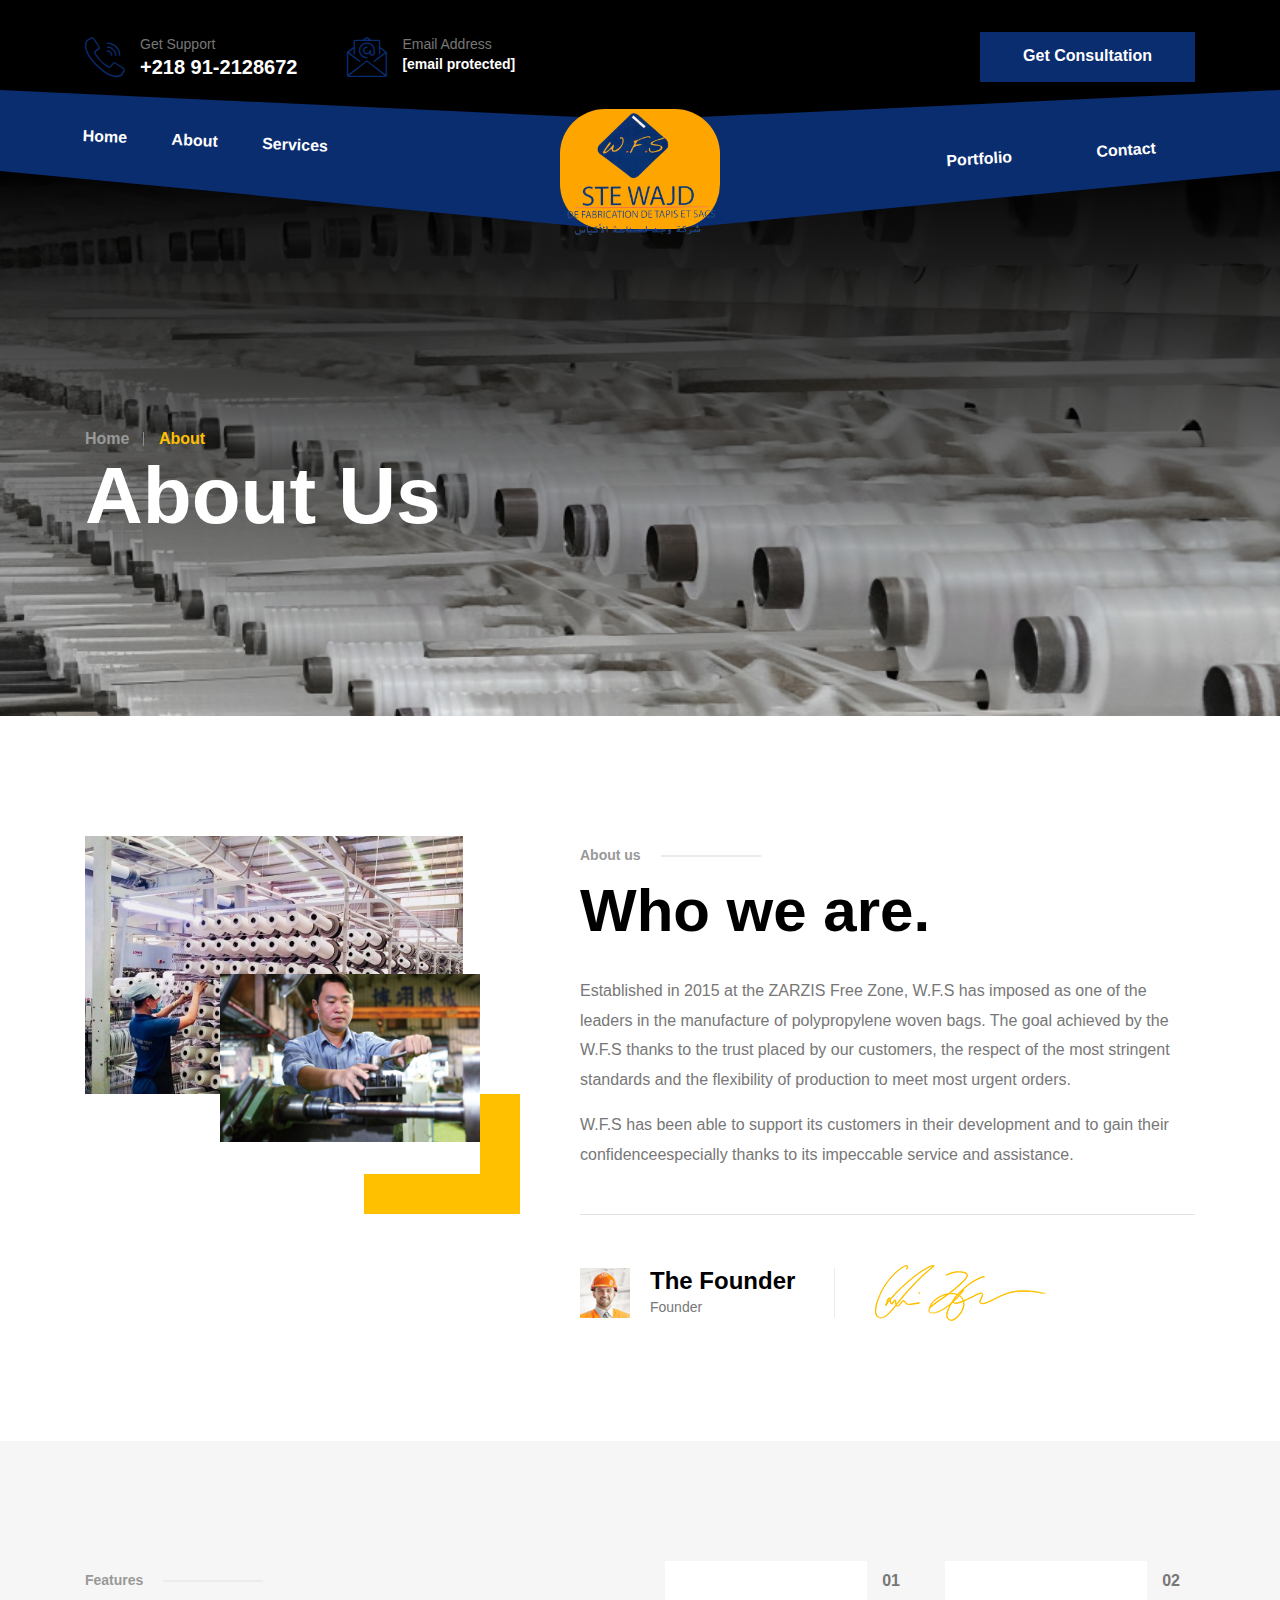
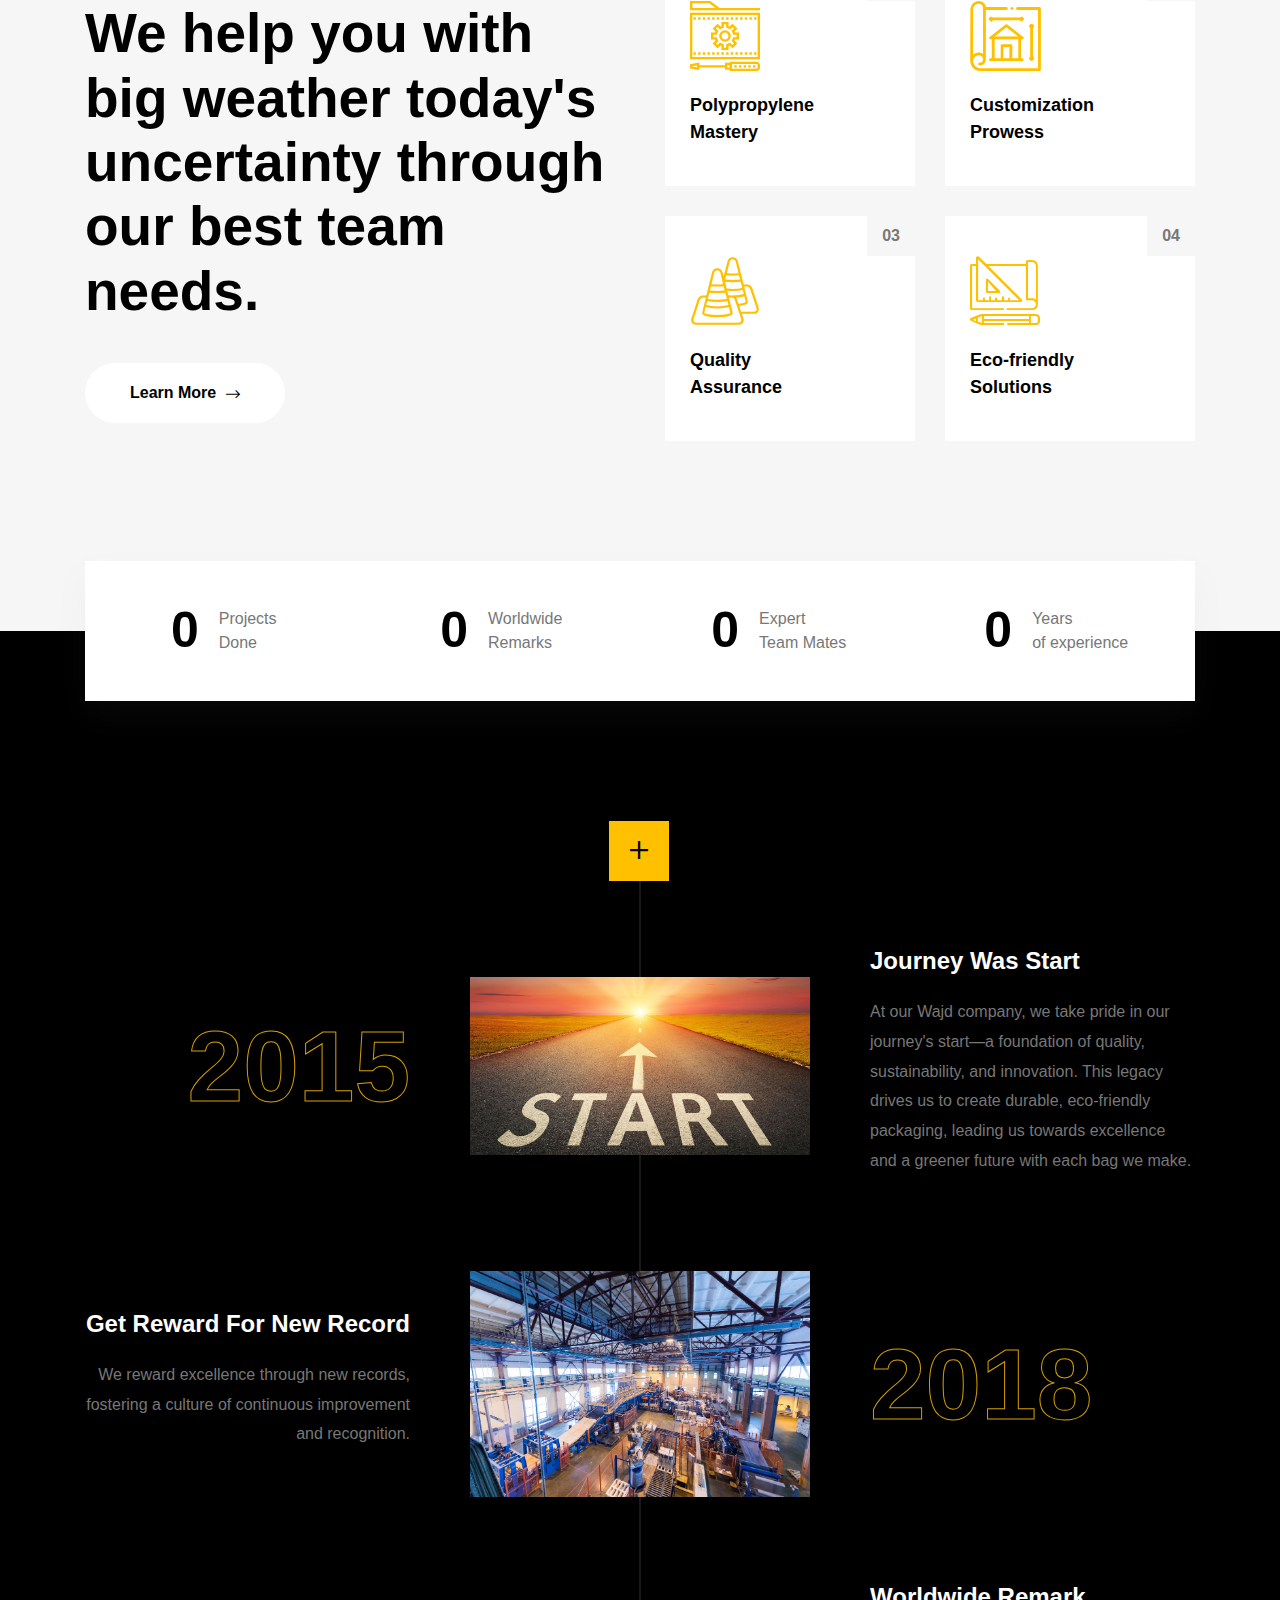
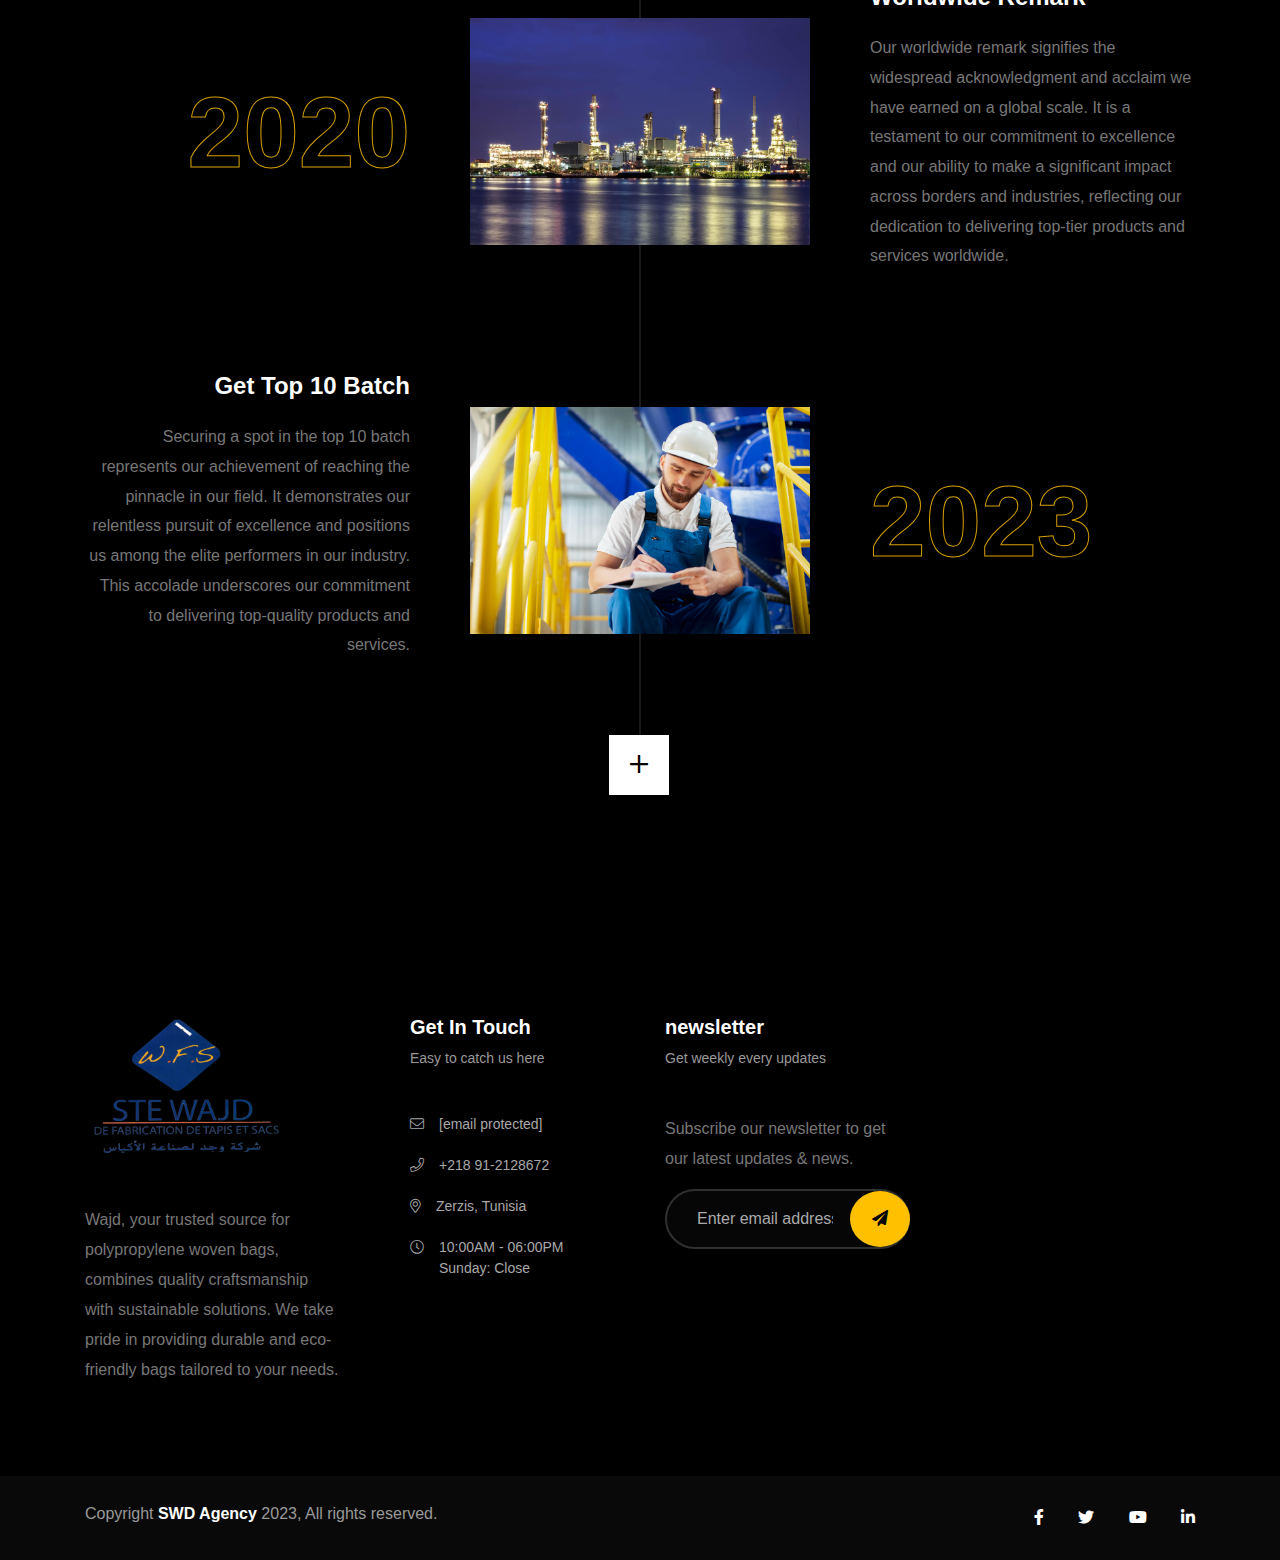
==== about.html @ 6a08fbaa "msg" ====
<!doctype html>
<html class="no-js" lang="">
    
<!-- Mirrored from www.devsnews.com/template/tionco/tionco/about.html by HTTrack Website Copier/3.x [XR&CO'2014], Tue, 31 Oct 2023 14:56:27 GMT -->
<head>
    <meta charset="utf-8">
    <meta http-equiv="x-ua-compatible" content="ie=edge">
    <title>Wajd</title>
    <meta name="description" content="">
    <meta name="viewport" content="width=device-width, initial-scale=1">

    <link rel="manifest" href="https://devsnews.com/template/tionco/tionco/site.webmanifest/">
    <link rel="shortcut icon" type="image/x-icon" href="assets/img/wajd logo 2.ico">
    <!-- Place favicon.ico in the root directory -->

    <!-- CSS here -->
    <link rel="stylesheet" href="assets/css/bootstrap.min.css">
    <link rel="stylesheet" href="assets/css/fontawesome-all.min.css">
    <link rel="stylesheet" href="assets/css/animate.min.css">
    <link rel="stylesheet" href="assets/css/flaticon.css">
    <link rel="stylesheet" href="assets/css/odometer-theme-default.css">
    <link rel="stylesheet" href="assets/css/magnific-popup.css">
    <link rel="stylesheet" href="assets/css/meanmenu.css">
    <link rel="stylesheet" href="assets/css/swipper.css">
    <link rel="stylesheet" href="assets/css/icofont.min.css">
    <link rel="stylesheet" href="assets/css/main.css">
</head>
    <body>

        <!-- header_area3-start -->
        <header class="header_area d-none d-lg-block">
            <div class="header_top_area header_top_clip_one">
                <div class="container">
                    <div class="row align-items-center">
                            <div class="col-xxl-9 col-xl-9 col-lg-9">
                                <div class="top_info_wrapper">
    
                                    <div class="top_info_single has_left_icon theme_1">
                                        <a href="tel:098.098.987.9"><i class="flaticon-call"></i></a>
                                        <div class="top_info_single_right">
                                            <span>Get Support</span>
                                            <a href="tel:098.098.987.9">+218 91-2128672</a>
                                        </div>
                                    </div>
                                    <div class="top_info_single has_left_icon theme_1">
                                        <a href="/cdn-cgi/l/email-protection#e38a8d858ca3948681cd808c8e"><i class="flaticon-email"></i></a>
                                        <div class="top_info_single_right">
                                            <span>Email Address</span>
                                            <a href="/cdn-cgi/l/email-protection#f49d9a929bb4839196da979b99"><span class="__cf_email__" data-cfemail="462f282029063123246825292b">[email&#160;protected]</span></a>
                                        </div>
                                    </div>
    
                                </div>
                            </div>
                            <div class="col-xxl-3 col-xl-3 col-lg-3">
                                <div class="header_top_right text-end">
                                    <a href="contact.html" class="consult_btn">Get Consultation</a>
                                </div>
                            </div>
                        </div>
                    </div>
                </div>
    
                <div class="header_menu_area menu_clip_one">
                    <div class="container">
                        <div class="row">
                            <div class="col-xxl-5 col-lg-5">
                                <div class="main_menu1">
                                        <ul id="left">
                                            <li><a href="index.html">Home</a></li>
                                            <li><a href="about.html">About</a></li>
                                            <li><a href="service.html">Services</a></li>
                                        </ul>
                                </div>
                                
                            </div>
                            <div class="col-xxl-2 col-lg-2">
                                <div class="logo_middle_wrapper" id="logo_background">
                                    <a href="index.html" class="logo_middle"><img src="assets/img/logo/wajd logo.png" alt="logo"></a>
                                </div>
                            </div>
                            <div class="col-xxl-5 col-lg-5 text-end">
                                <div class="main_menu1">
                                    <nav>
                                        <ul class="menu-right">
                                            <li><a href="portfolio.html">Portfolio</a></li>
                                            <li><a href="contact.html">Contact</a></li>
                                        </ul>
                                    </nav>
                                </div>
                            </div>
                        </div>
                    </div>
                </div>
    
            </header>
        <!-- header_area3-end -->

        <!-- header_menu_outer_for_mobile start -->
        <div class="header_menu_outer d-lg-none">
            <div class="container">
                <div class="row align-items-center">
                    <div class="col-8">
                        <div class="logo_middle_mobile">
                            <a href="index.html" class="mobile_middle"><img src="assets/img/logo/wajd logo.png" alt="logo"></a>
                        </div>
                    </div>
                    <div class="col-4 text-end">
                        <div class="open-mobile-menu">
                            <a href="javascript:void(0);">
                                <i class="fal fa-bars"></i>
                            </a>
                        </div>
                    </div>
                </div>
            </div>
        </div>
        <!-- header_menu_outer_for_mobile end -->

         <!-- slide-bar start -->
        <!-- Sidebar for Mobile -->
        <div class="fix d-lg-none">
            <div class="side-info">

                <div class="offset-widget offset-logo mb-30 pb-20">
                    <div class="row align-items-center">
                        <div class="col-8"><a href="index.html" class="mobile_logo"><img src="assets/img/logo/wajd logo sans text.png" alt="Logo"></a></div>
                        <div class="col-4 text-end"><button class="side-info-close"><i class="fal fa-times"></i></button></div>
                    </div>
                </div>

                <div class="col-xxl-5 col-lg-5">
                <div class="mobile-menu">
                    <nav>
                        <ul style="font-style: italic; font-weight: bold;">
                            <li><a href="index.html">Home</a></li>
                            <li><a href="about.html">About</a></li>
                            <li><a href="service.html">Services</a></li>
                            <li><a href="portfolio.html">Portfolio</a></li>
                            <li><a href="contact.html">Contact</a></li>
                        </ul>
                    </nav>
                </div>
            </div>

                <div class="contact-infos mt-30 mb-30">
                    <div class="contact-list mobile_contact mb-30">
                        <h4>Contact Info</h4>
                        <a href="#" class="theme-1"><i class="fal fa-map-marker-alt"></i><span>Zarzis Economic Activities Park 4170 Medenine Tunisia</span></a>
                        <a href="tel:088889797697" class="theme-2"><i class="fal fa-phone"></i><span>+216 71 807 671</span></a>
                        <a href="tel:088889797697" class="theme-2"><i class="fal fa-phone"></i><span>+216 71 806 758</span></a>
                        <a href="https://www.devsnews.com/cdn-cgi/l/email-protection#08696c656166486c6765696166266b6765" class="theme-3"><i class="far fa-envelope"></i><span><span class="__cf_email__" data-cfemail="1d7c797074735d7972707c7473337e7270">[email&#160;protected]</span></span></a>  

                    </div>

                    <div class="top_social offset_social mt-20 mb-30">
                        <a href="#" target="_blank" class="facebook"><i class="fab fa-facebook-f"></i></a>
                        <a href="#" target="_blank" class="twitter"><i class="fab fa-twitter"></i></a>
                        <a href="#" target="_blank" class="linkedin"><i class="fab fa-linkedin"></i></a>
                        <a href="#" target="_blank" class="youtube"><i class="fab fa-youtube"></i></a>
                    </div>
                </div>

            </div>
        </div>

        <div class="offcanvas-overlay"></div>
        <!-- slide-bar end -->


        <!-- main-start -->
        <main>
            <!-- breadcrumb_area-start -->
            <section class="breadcrumb_area breadcrumb_overlay" style="background-image: url(&quot;assets/img/bg/polypropylene_banner.png&quot;);" data-background="assets/img/bg/polypropylene_banner.png">
                <div class="container">
                    <div class="row">
                        <div class="col-xl-12">
                            <div class="breadcrumb_section">
                                <ul class="breadcrumb-list">
                                    <li class="trail-item trail-begin"><a href="index.html">Home</a></li>
                                    <li class="trail-item trail-end"><span class="active">About</span></li>
                                </ul>
                                <h2 class="breadcrumb_title">About Us</h2>
                            </div>
                        </div>
                    </div>
                </div>
            </section>
            <!-- breadcrumb_area-end -->

        <!-- about_area-start -->
        <div class="about_single_area pt-120 pb-120 fix">
            <div class="container">
                <div class="row">
                    <div class="col-xxl-6 col-xl-5">
                        <div class="aboutsingle_img_wrapper">
                            <div class="aboutsingle_img_inner wow fadeInLeft" data-wow-delay="0.3s">
                                <img src="assets/img/about/the_whole_work.jpg" alt="about_img">
                                <div class="about_single_abs wow fadeInLeft" data-wow-delay="0.5s">
                                    <img class="aboutsingle_absimg" src="assets/img/about/worker.jpg" alt="about_absimg" style="margin-top: -20px; margin-left: -20px ;">
                                </div>
                            </div>
                        </div>
                    </div>
                    <div class="col-xxl-6 col-xl-7">
                        <div class="aboutsingle_content pl-20">
                            <div class="section_title2 mb-30">
                                <span class="sub_title2 is_gray border_style wow fadeInUp" data-wow-delay="0.1s">About us</span>
                                <h2 class="title right_side wow fadeInUp" data-wow-delay="0.2s">Who we are.</h2>
                            </div>
                            <p class="wow fadeInUp" data-wow-delay="0.3s">Established in 2015 at the ZARZIS Free Zone, W.F.S has imposed
                                as one of the leaders in the manufacture of polypropylene woven
                                bags. The goal achieved by the W.F.S thanks to the trust placed
                                by our customers, the respect of the most stringent standards
                                and the flexibility of production to meet most urgent orders.</p>
                            <p class="wow fadeInUp" data-wow-delay="0.4s">W.F.S has been able to support its customers in their development
                                and to gain their confidenceespecially thanks to its impeccable
                                service and assistance.</p>

                            <div class="about_single_list has_top_border50 wow fadeInUp" data-wow-delay="0.5s">
                                <div class="about_single_author">
                                    <div class="about_auhtor_img">
                                        <img src="assets/img/about/about_author.png" alt="author">
                                    </div>
                                    <div class="about_author_text">
                                        <h5 class="about_author_name theme-3">The Founder</h5>
                                        <span class="about_author_designation">Founder</span>
                                    </div>
                                </div>
                                <div class="about_author_sign">
                                    <img src="assets/img/bg/sign.png" alt="img">
                                </div>
                            </div>
                        </div>
                    </div>
                </div>
            </div>
        </div>
        <!-- about_area-end -->

        <!-- aboutsingle_feature_area-start -->
        <div class="aboutsigle_wrapper_area">
            <div class="aboutsingle_feature_area pt-120 pb-160">
                <div class="container">
                    <div class="row">
                        <div class="col-xl-6">
                            <div class="aboutsingle_textwrapper mb-30">
                                <div class="section_title2 mb-40">
                                    <span class="sub_title2 is_gray border_style wow fadeInUp" data-wow-delay="0.3s">Features</span>
                                    <h2 class="title title2 wow fadeInUp" data-wow-delay="0.5s">We help you with big weather today's uncertainty through our best team needs.</h2>
                                </div>
                                <a href="service.html" class="single_btn i_right wow fadeInUp" data-wow-delay="0.7s">Learn More <i class="fal fa-long-arrow-right"></i></a>
                            </div>
                        </div>
                        <div class="col-xl-6">
                            <div class="row spacing_left10">
                                <div class="col-xl-6 col-md-6">
                                    <div class="aboutsingle_feature mb-30 wow fadeInUp" data-wow-delay="0.1s">
                                        <span class="feature_abs">01</span>
                                        <i class="flaticon-tech-service"></i>
                                        <h5 class="aboutsingle_title"><a href="service.html">
                                            Polypropylene <br>Mastery</a></h5>
                                    </div>
                                </div>
                                <div class="col-xl-6 col-md-6">
                                    <div class="aboutsingle_feature mb-30 wow fadeInUp" data-wow-delay="0.2s">
                                        <span class="feature_abs">02</span>
                                        <i class="flaticon-drawing"></i>
                                        <h5 class="aboutsingle_title"><a href="service.html">
                                            Customization<br>Prowess</a></h5>
                                    </div>
                                </div>
                                <div class="col-xl-6 col-md-6">
                                    <div class="aboutsingle_feature mb-30 wow fadeInUp" data-wow-delay="0.3s">
                                        <span class="feature_abs">03</span>
                                        <i class="flaticon-traffic-cone"></i>
                                        <h5 class="aboutsingle_title"><a href="service.html">Quality <br>Assurance</a></h5>
                                    </div>
                                </div>
                                <div class="col-xl-6 col-md-6">
                                    <div class="aboutsingle_feature mb-30 wow fadeInUp" data-wow-delay="0.4s">
                                        <span class="feature_abs">04</span>
                                        <i class="flaticon-graphic-tool"></i>
                                        <h5 class="aboutsingle_title"><a href="service.html">
                                            Eco-friendly <br>Solutions</a></h5>
                                    </div>
                                </div>
                            </div>
                        </div>
                    </div>
                </div>
            </div>
            <div class="aboutsingle_count_area mbm70 ">
                <div class="container">
                    <div class="aboutcount_wrapper">
                        <div class="row g-0">
                            <div class="col-xl-3 col-lg-3 col-sm-6">
                                <div class="aboutcount_single wow fadeInUp" data-wow-delay="0.3s">
                                    <div class="aboutsingle_inner">
                                        <span class="odostyle odometer" data-count="259">00</span>
                                        <span class="odo_text">Projects <br>Done</span>                            
                                    </div>
                                </div>
                            </div>
                            <div class="col-xl-3 col-lg-3 col-sm-6">
                                <div class="aboutcount_single wow fadeInUp" data-wow-delay="0.4s">
                                    <div class="aboutsingle_inner">
                                        <span class="odostyle odometer" data-count="695">00</span>
                                        <span class="odo_text">Worldwide <br>Remarks</span>
                                    </div>
                                </div>
                            </div>
                            <div class="col-xl-3 col-lg-3 col-sm-6">
                                <div class="aboutcount_single wow fadeInUp" data-wow-delay="0.5s">
                                    <div class="aboutsingle_inner">
                                        <span class="odostyle odometer" data-count="100">00</span>
                                        <span class="odo_text">Expert <br>Team Mates</span>
                                    </div>
                                </div>
                            </div>
                            <div class="col-xl-3 col-lg-3 col-sm-6">
                                <div class="aboutcount_single wow fadeInUp" data-wow-delay="0.6s">
                                    <div class="aboutsingle_inner">
                                        <span class="odostyle odometer" data-count="21">00</span>
                                        <span class="odo_text">Years <br>of experience</span>
                                    </div>
                                </div>
                            </div>
                        </div>
                    </div>
                </div>
            </div>
        </div>
        <!-- aboutsingle_feature_area-end -->


        <!-- work_history_area-start -->
        <div class="work_history_area black_bg pt-190 pb-120 overflow-x-work">
            <div class="container">
                <div class="work_history_wrapper">
                    <div class="work_history_inner pt-120 pb-120">
                        <div class="row g-0 align-items-center space_bttom80">
                            <div class="col-xxl-4 col-xl-4 col-lg-4">
                                <div class="work_single pr-45 text-end wow fadeInLeft" data-wow-delay="0.1s">
                                    <span class="work_number">2015</span>
                                </div>
                            </div>
                            <div class="col-xxl-4 col-xl-4 col-lg-4">
                                <div class="work_single work-step work-step-one pl-15 pr-15 wow fadeInUp" data-wow-delay="0.2s">
                                    <div class="work_single_img">
                                        <img src="assets/img/about/start.jpg" alt="work-img">
                                    </div>
                                </div>
                            </div>
                            <div class="col-xxl-4 col-xl-4 col-lg-4">
                                <div class="work_single pl-45 wow fadeInRight" data-wow-delay="0.3s">
                                    <h4 class="work_title">Journey Was Start</h4>
                                    <p>At our Wajd company, we take pride in our journey's start—a foundation of quality, sustainability, 
                                        and innovation. This legacy drives us to create durable, eco-friendly packaging, 
                                        leading us towards excellence and a greener future with each bag we make.</p>
                                </div>
                            </div>
                        </div>
                        <div class="row g-0 align-items-center space_bttom80">
                            <div class="col-xxl-4 col-xl-4 col-lg-4 order-2 order-lg-0">
                                <div class="work_single pr-45 text-end wow fadeInLeft" data-wow-delay="0.1s">
                                    <h4 class="work_title">Get Reward For New Record</h4>
                                    <p>We reward excellence through new records, fostering a culture of continuous improvement and recognition.</p>
                                </div>
                            </div>
                            <div class="col-xxl-4 col-xl-4 col-lg-4 order-1 order-lg-1">
                                <div class="work_single work-step work-step-two pl-15 pr-15 wow fadeInUp" data-wow-delay="0.2s">
                                    <div class="work_single_img">
                                        <img src="assets/img/about/factory-workshop-interior-machines-glass-production-background.jpg" alt="work-img">
                                    </div>
                                </div>
                            </div>
                            <div class="col-xxl-4 col-xl-4 col-lg-4 order-0 order-lg-3">
                                <div class="work_single pl-45 wow fadeInRight" data-wow-delay="0.3s">
                                    <span class="work_number">2018</span>
                                </div>
                            </div>
                        </div>
                        <div class="row g-0 align-items-center space_bttom80">
                            <div class="col-xxl-4 col-xl-4 col-lg-4">
                                <div class="work_single pr-45 text-end wow fadeInLeft" data-wow-delay="0.1s">
                                    <span class="work_number">2020</span>
                                </div>
                            </div>
                            <div class="col-xxl-4 col-xl-4 col-lg-4">
                                <div class="work_single work-step work-step-three pl-15 pr-15 wow fadeInUp" data-wow-delay="0.2s">
                                    <div class="work_single_img">
                                        <img src="assets/img/about/oil-refinery-twilight-with-reflection.jpg" alt="work-img">
                                    </div>
                                </div>
                            </div>
                            <div class="col-xxl-4 col-xl-4 col-lg-4">
                                <div class="work_single pl-45 wow fadeInRight" data-wow-delay="0.3s">
                                    <h4 class="work_title">Worldwide Remark</h4>
                                    <p>Our worldwide remark signifies the widespread acknowledgment and acclaim we have earned on a global scale.
                                        It is a testament to our commitment to excellence and our ability to make a significant impact across borders and industries,
                                        reflecting our dedication to delivering top-tier products and services worldwide.</p>
                                </div>
                            </div>
                        </div>
                        <div class="row g-0 align-items-center">
                            <div class="col-xxl-4 col-xl-4 col-lg-4 order-2 order-lg-0">
                                <div class="work_single pr-45 text-end wow fadeInLeft" data-wow-delay="0.1s">
                                    <h4 class="work_title">Get Top 10 Batch</h4>
                                    <p>Securing a spot in the top 10 batch represents our achievement of reaching the pinnacle in our field.
                                        It demonstrates our relentless pursuit of excellence and positions us among the elite performers in our industry.
                                        This accolade underscores our commitment to delivering top-quality products and services.</p>
                                </div>
                            </div>
                            <div class="col-xxl-4 col-xl-4 col-lg-4 order-1 order-lg-1">
                                <div class="work_single work-step work-step-four pl-15 pr-15 wow fadeInUp" data-wow-delay="0.2s">
                                    <div class="work_single_img">
                                        <img src="assets/img/about/person-working-building-construction.jpg" alt="work-img">
                                    </div>
                                </div>
                            </div>
                            <div class="col-xxl-4 col-xl-4 col-lg-4 order-0 order-lg-2">
                                <div class="work_single pl-45 wow fadeInRight" data-wow-delay="0.3s">
                                    <span class="work_number">2023</span>
                                </div>
                            </div>
                        </div>
                        <div class="work-line-area">
                            <span class="top_icon"><i class="fal fa-plus"></i></span>
                            <span class="bottom_icon theme-3"><i class="fal fa-plus"></i></span>
                            <span class="work-completed"></span>
                        </div>
                    </div>
                </div>

            </div>
        </div>
        <!-- work_history_area-end-->


        </main>
        <!-- main-end -->


        <!-- back to top start -->
        <div class="progress-wrap">
            <svg class="progress-circle svg-content" width="100%" height="100%" viewBox="-1 -1 102 102">
            <path d="M50,1 a49,49 0 0,1 0,98 a49,49 0 0,1 0,-98" />
            </svg>
        </div>
        <!-- back to top end -->

        <!-- footer_area-start -->
        <footer class="footer_wrapper_area fix">
            <div class="footer_area darker_bg pt-100 pb-40">
                <div class="container">
                    <div class="row">
                        <div class="col-xxl-3 col-xl-3 col-lg-6 col-md-6 col-sm-6">
                            <div class="footer_widget footer_info mb-50 wow fadeInUp" data-wow-delay="0.3s">
                                <div class="footer_widget_logo">
                                    <a href="index.html"><img src="assets/img/logo/wajd logo.png" style="height: 150px; width: 200px;" alt="logo"></a>
                                </div>
                                <div class="footer_widget_content mt-40">
                                    <p>Wajd, your trusted source for polypropylene woven bags, combines quality craftsmanship with sustainable solutions.
                                        We take pride in providing durable and eco-friendly bags tailored to your needs.</p>
                                </div>
                            </div>
                        </div>
                        <div class="col-xxl-3 col-xl-3 col-lg-6 col-md-6 col-sm-6">
                            <div class="footer_widget footer_links w_50 mb-50 pl-40 fix wow fadeInUp" data-wow-delay="0.4s">
                                <div class="footer_widget_title">
                                    <h4 class="footer_title_text">Get In Touch <span class="footer_sub_text">Easy to catch us here</span></h4>
                                </div>
                                <div class="footer_content">
                                    <div class="footer_address3">
                                        <a class="address_line" href="https://www.devsnews.com/cdn-cgi/l/email-protection#d0b9beb6bf90a7b5b2b5a8b1bda0bcb5feb3bfbd" target="_blank">
                                            <span class="address_icon"><i class="fal fa-envelope"></i></span>
                                            <span class="address_text"><span class="__cf_email__" data-cfemail="a4cdcac2cbe4d3c1c6c1dcc5c9d4c8c18ac7cbc9">[email&#160;protected]</span></span>
                                        </a>
                                        <a class="address_line" href="tel:89709009809" target="_blank">
                                            <span class="address_icon"><i class="fal fa-phone"></i></span>
                                            <span class="address_text">+218 91-2128672</span>
                                        </a>
                                        <a class="address_line" href="#" target="_blank">
                                            <span class="address_icon"><i class="fal fa-map-marker-alt"></i></span>
                                            <span class="address_text">Zerzis, Tunisia</span>
                                        </a>
                                        <a class="address_line" href="#" target="_blank">
                                            <span class="address_icon"><i class="fal fa-clock"></i></span>
                                            <span class="address_text">10:00AM - 06:00PM <br>Sunday: Close</span>
                                        </a>

                                    </div>
                                </div>
                            </div>
                        </div>
                        <div class="col-xxl-3 col-xl-3 col-lg-6 col-md-6 col-sm-6">
                            <div class="footer_widget mb-50 pl-10 wow fadeInUp" data-wow-delay="0.5s">
                                <div class="footer_widget_title">
                                    <h4 class="footer_title_text">newsletter <span class="footer_sub_text">Get weekly every updates</span></h4>
                                </div>
                                <div class="footer_widget_content">
                                    <p>Subscribe our newsletter to get our
                                        latest updates & news.</p>
                                    <form action="#">
                                        <div class="footer_form">
                                            <input type="text" placeholder="Enter email address">
                                            <button type="submit"><i class="fas fa-paper-plane"></i></button>
                                        </div>
                                    </form>
                                </div>
                            </div>
                        </div>
                    </div>
                </div>
            </div>
            <div class="footer_copyright_area soft_footer_bg pt-30">
                <div class="container">
                    <div class="row">
                        <div class="col-xxl-5 col-sm-6">
                            <p class="copyright_text mb-30 text-center text-sm-start wow fadeInLeft" data-wow-delay="0.3s">Copyright <a href="https://www.facebook.com/swdagencytn" target="_blank">SWD Agency</a> 2023, All rights reserved.</p>
                        </div>
                        <div class="col-xxl-7 col-sm-6">
                            <div class="footer_social text-sm-end text-center mb-30 wow fadeInRight" data-wow-delay="0.3s">
                                <a href="#" target="_blank"><i class="fab fa-facebook-f"></i></a>
                                <a href="#" target="_blank"><i class="fab fa-twitter"></i></a>
                                <a href="#" target="_blank"><i class="fab fa-youtube"></i></a>
                                <a href="#" target="_blank"><i class="fab fa-linkedin-in"></i></a>
                            </div>
                        </div>
                    </div>
                </div>
            </div>
        </footer>
        <!-- footer_area-end -->

		<!-- JS here -->
        <script data-cfasync="false" src="../../../cdn-cgi/scripts/5c5dd728/cloudflare-static/email-decode.min.js"></script><script src="assets/js/jquery.min.js"></script>
        <script src="assets/js/bootstrap.bundle.min.js"></script>
        <script src="assets/js/swipper-bundle.min.js"></script>
        <script src="assets/js/jquery.meanmenu.min.js"></script>
        <script src="assets/js/wow.min.js"></script>
        <script src="assets/js/jquery.scrollUp.min.js"></script>
        <script src="assets/js/jquery.magnific-popup.min.js"></script>
        <script src="assets/js/isotope.pkgd.min.js"></script>
        <script src="assets/js/imagesloaded.pkgd.min.js"></script>
        <script src="assets/js/mouse-wheel.min.js"></script>
        <script src="assets/js/odometer.min.js"></script>
        <script src="assets/js/appair.min.js"></script>
        <script src="assets/js/back-to-top.min.js"></script>
        <script src="assets/js/main.js"></script>
    </body>

<!-- Mirrored from www.devsnews.com/template/tionco/tionco/about.html by HTTrack Website Copier/3.x [XR&CO'2014], Tue, 31 Oct 2023 14:56:33 GMT -->
</html>
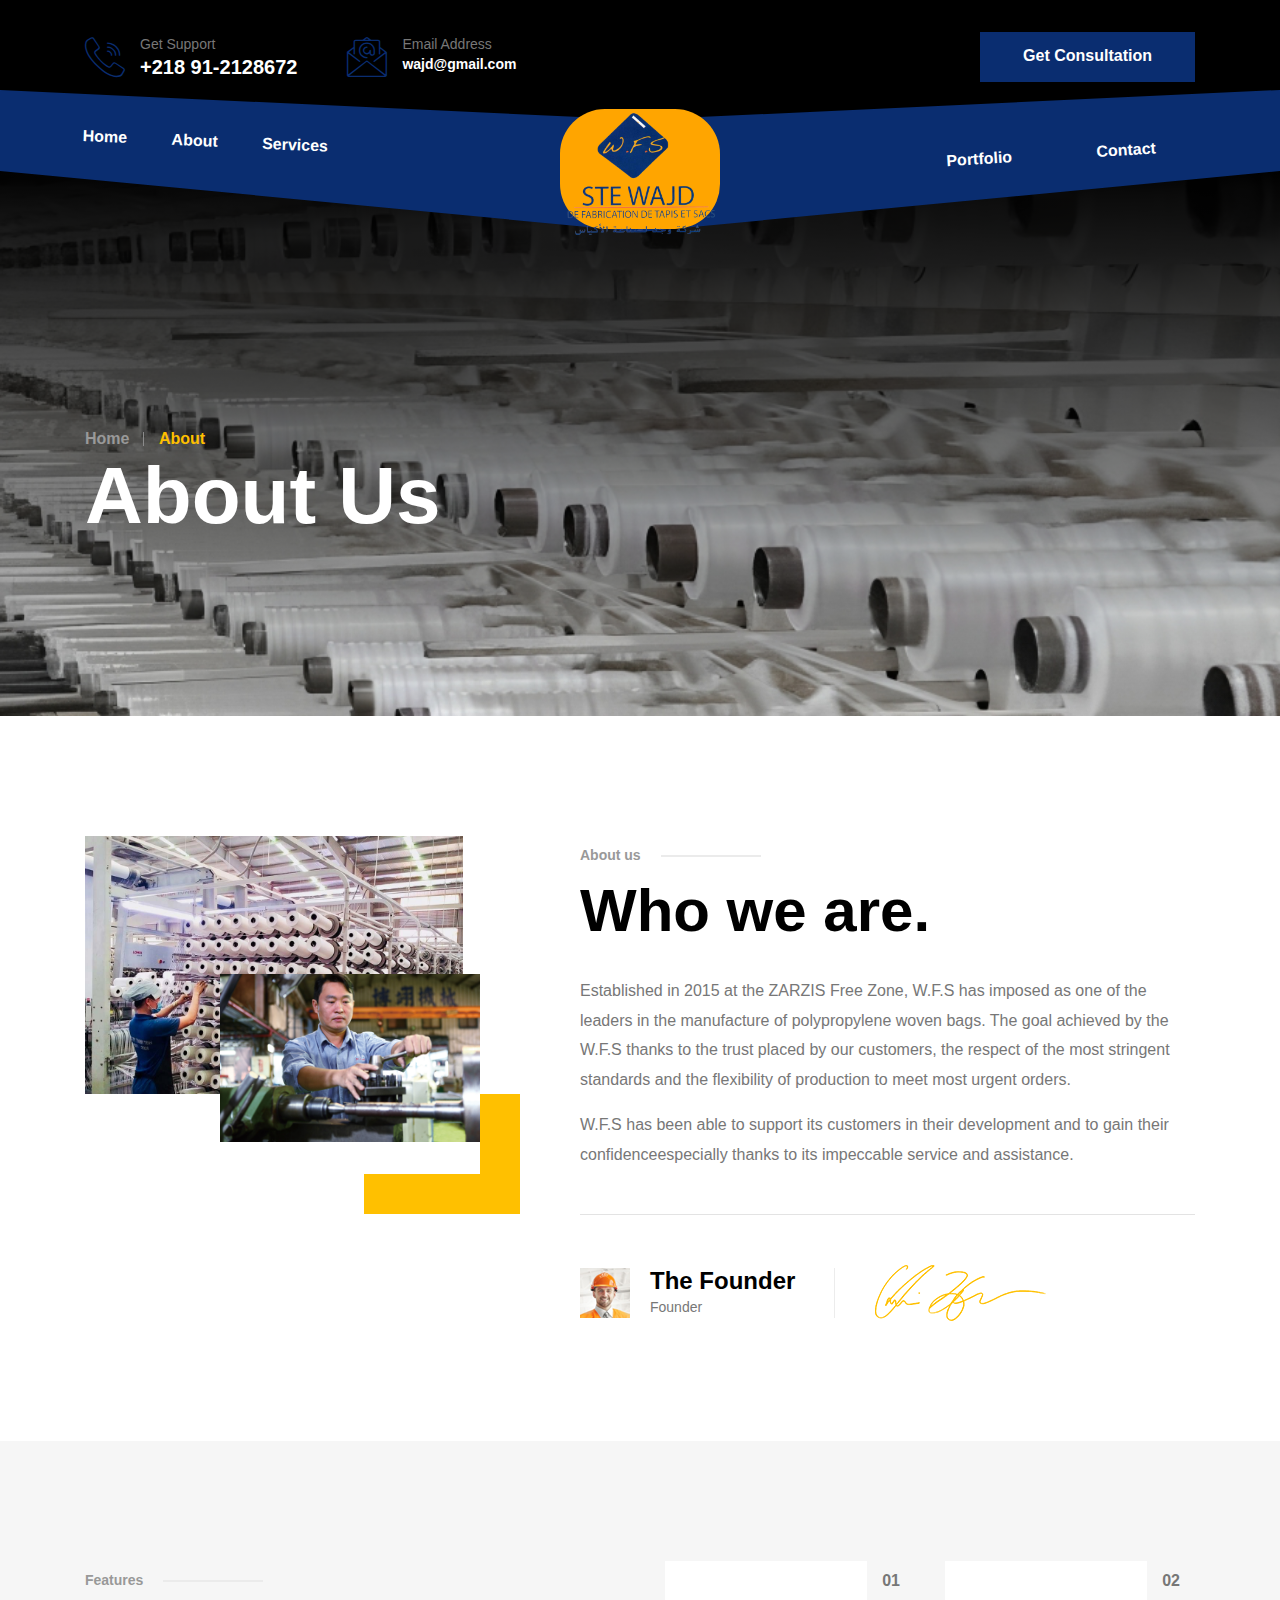
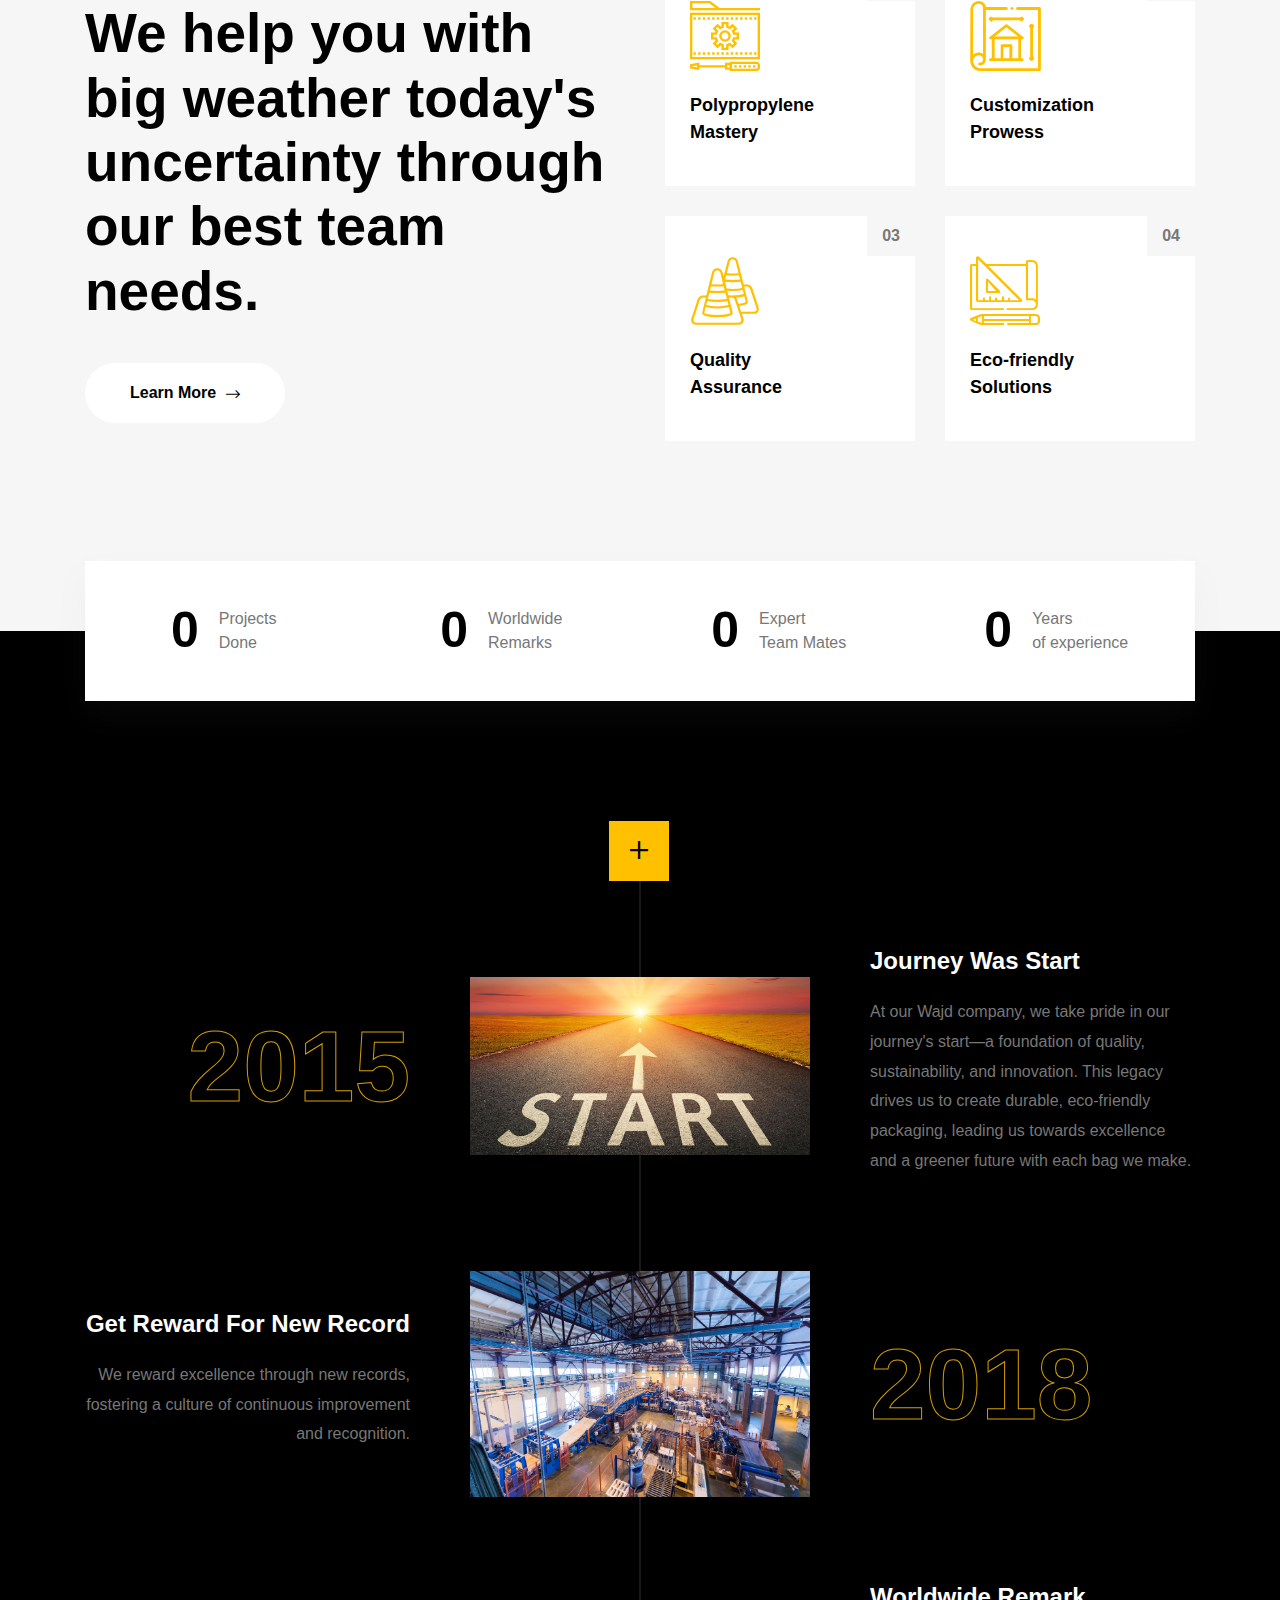
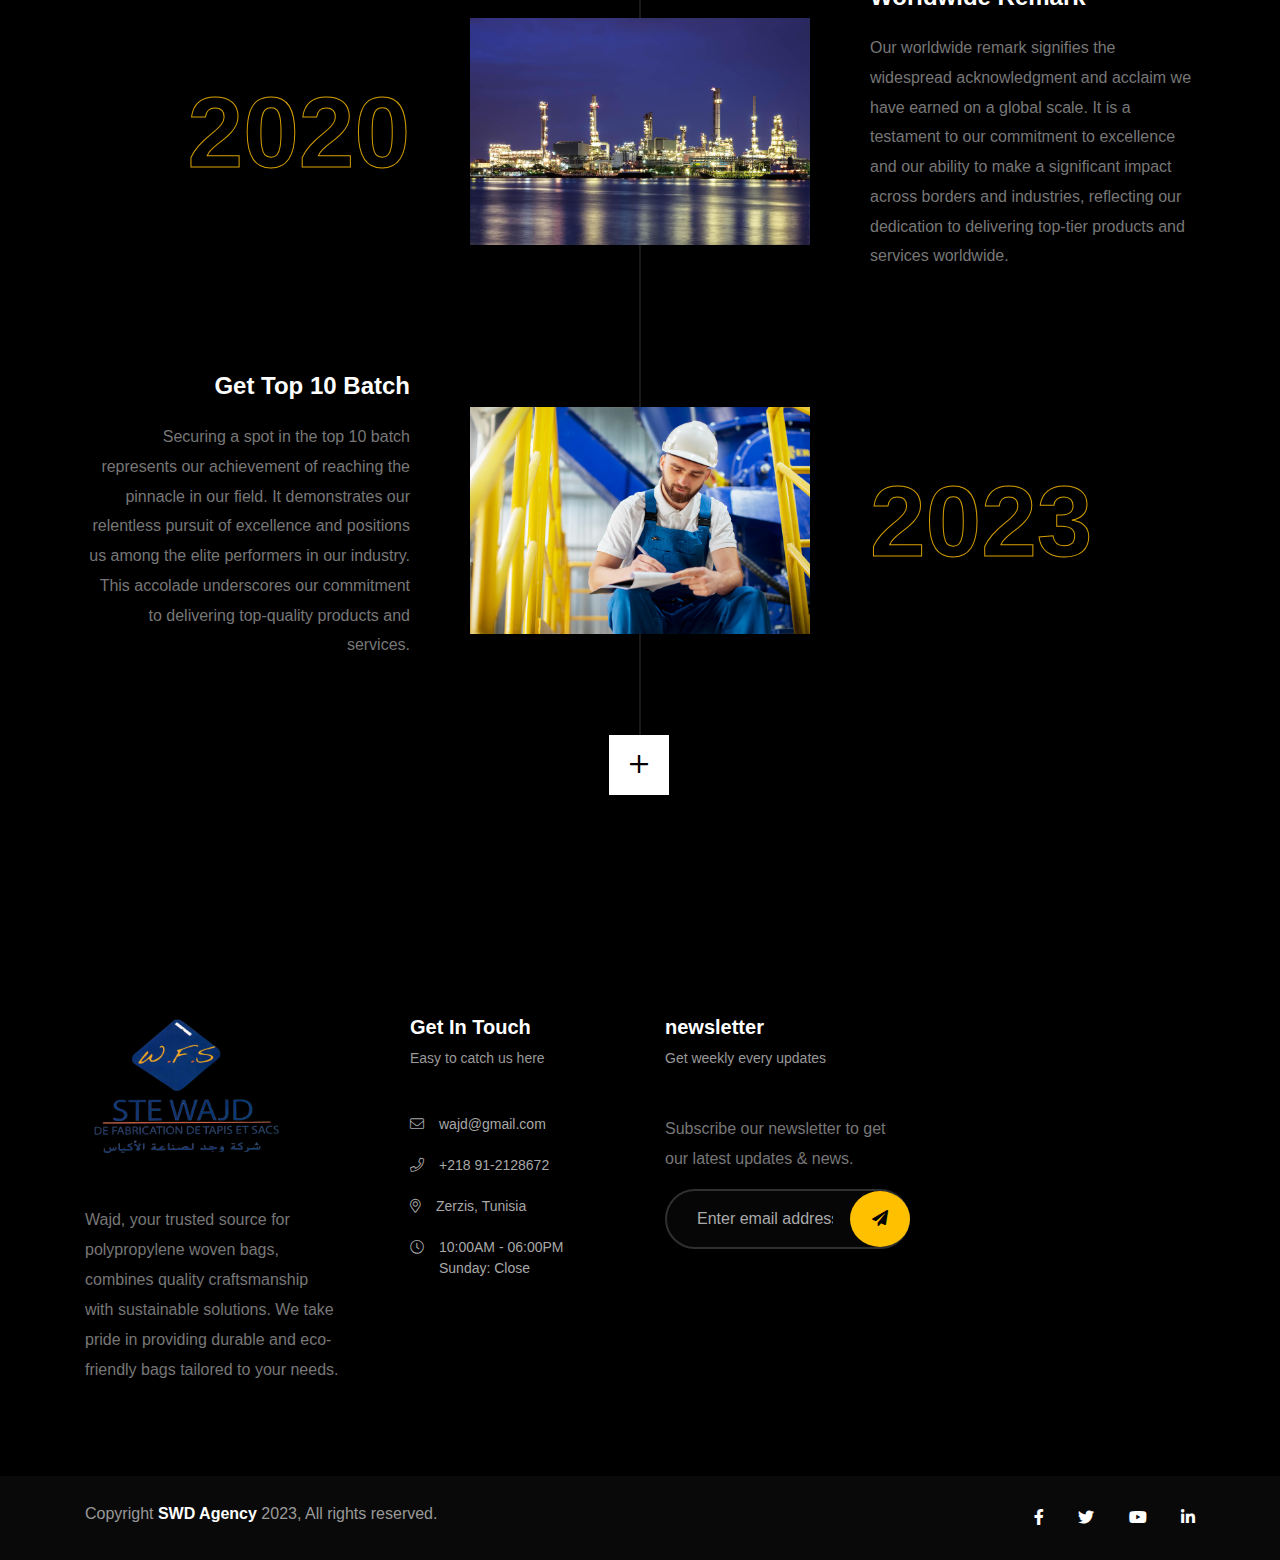
==== commit 9b52e48b: "msg" ====
--- a/about.html
+++ b/about.html
@@ -46,7 +46,7 @@
                                         <a href="/cdn-cgi/l/email-protection#e38a8d858ca3948681cd808c8e"><i class="flaticon-email"></i></a>
                                         <div class="top_info_single_right">
                                             <span>Email Address</span>
-                                            <a href="/cdn-cgi/l/email-protection#f49d9a929bb4839196da979b99"><span class="__cf_email__" data-cfemail="462f282029063123246825292b">[email&#160;protected]</span></a>
+                                            <a href="/cdn-cgi/l/email-protection#f49d9a929bb4839196da979b99"><span class="__cf_email__" data-cfemail="462f282029063123246825292b">wajd@gmail.com</span></a>
                                         </div>
                                     </div>
     
@@ -149,7 +149,7 @@
                         <a href="#" class="theme-1"><i class="fal fa-map-marker-alt"></i><span>Zarzis Economic Activities Park 4170 Medenine Tunisia</span></a>
                         <a href="tel:088889797697" class="theme-2"><i class="fal fa-phone"></i><span>+216 71 807 671</span></a>
                         <a href="tel:088889797697" class="theme-2"><i class="fal fa-phone"></i><span>+216 71 806 758</span></a>
-                        <a href="https://www.devsnews.com/cdn-cgi/l/email-protection#08696c656166486c6765696166266b6765" class="theme-3"><i class="far fa-envelope"></i><span><span class="__cf_email__" data-cfemail="1d7c797074735d7972707c7473337e7270">[email&#160;protected]</span></span></a>  
+                        <a href="https://www.devsnews.com/cdn-cgi/l/email-protection#08696c656166486c6765696166266b6765" class="theme-3"><i class="far fa-envelope"></i><span><span class="__cf_email__" data-cfemail="1d7c797074735d7972707c7473337e7270">wajd@gmail.com</span></span></a>  
 
                     </div>
 
@@ -475,7 +475,7 @@
                                     <div class="footer_address3">
                                         <a class="address_line" href="https://www.devsnews.com/cdn-cgi/l/email-protection#d0b9beb6bf90a7b5b2b5a8b1bda0bcb5feb3bfbd" target="_blank">
                                             <span class="address_icon"><i class="fal fa-envelope"></i></span>
-                                            <span class="address_text"><span class="__cf_email__" data-cfemail="a4cdcac2cbe4d3c1c6c1dcc5c9d4c8c18ac7cbc9">[email&#160;protected]</span></span>
+                                            <span class="address_text"><span class="__cf_email__" data-cfemail="a4cdcac2cbe4d3c1c6c1dcc5c9d4c8c18ac7cbc9">wajd@gmail.com</span></span>
                                         </a>
                                         <a class="address_line" href="tel:89709009809" target="_blank">
                                             <span class="address_icon"><i class="fal fa-phone"></i></span>
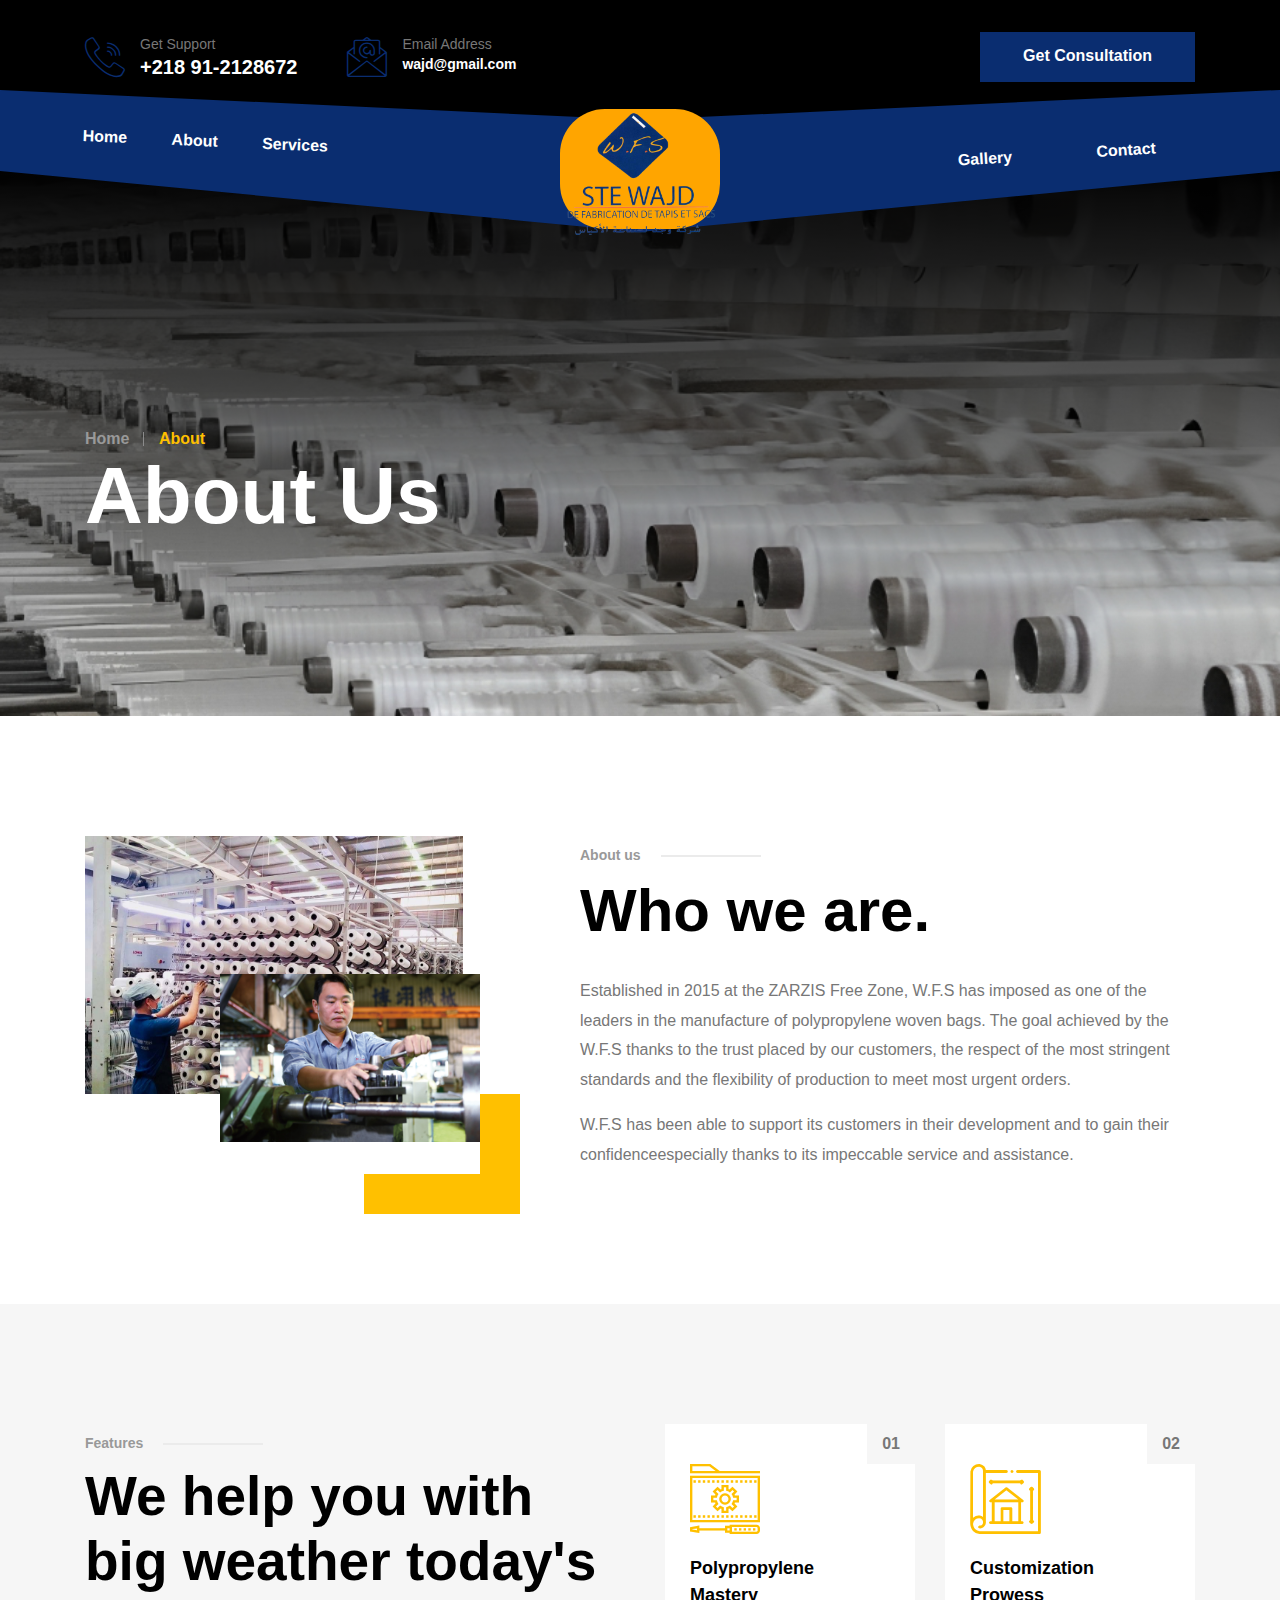
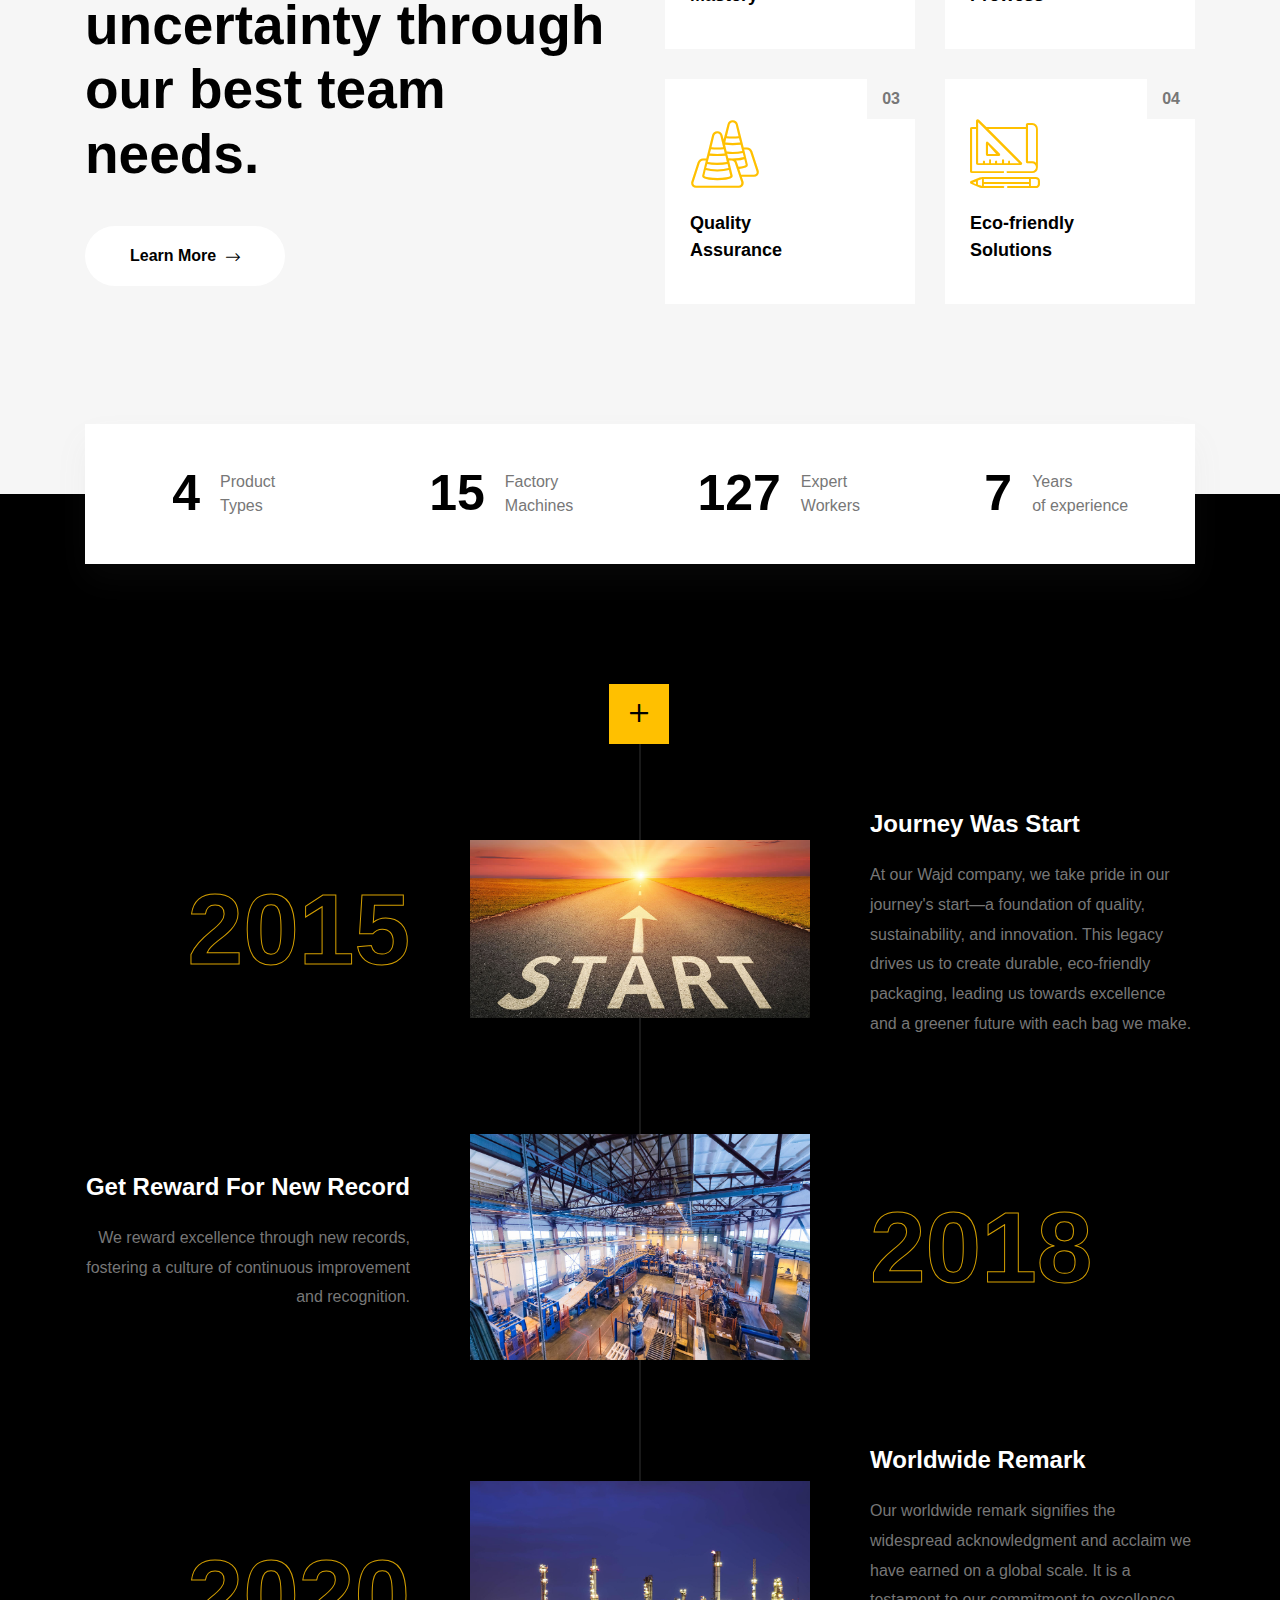
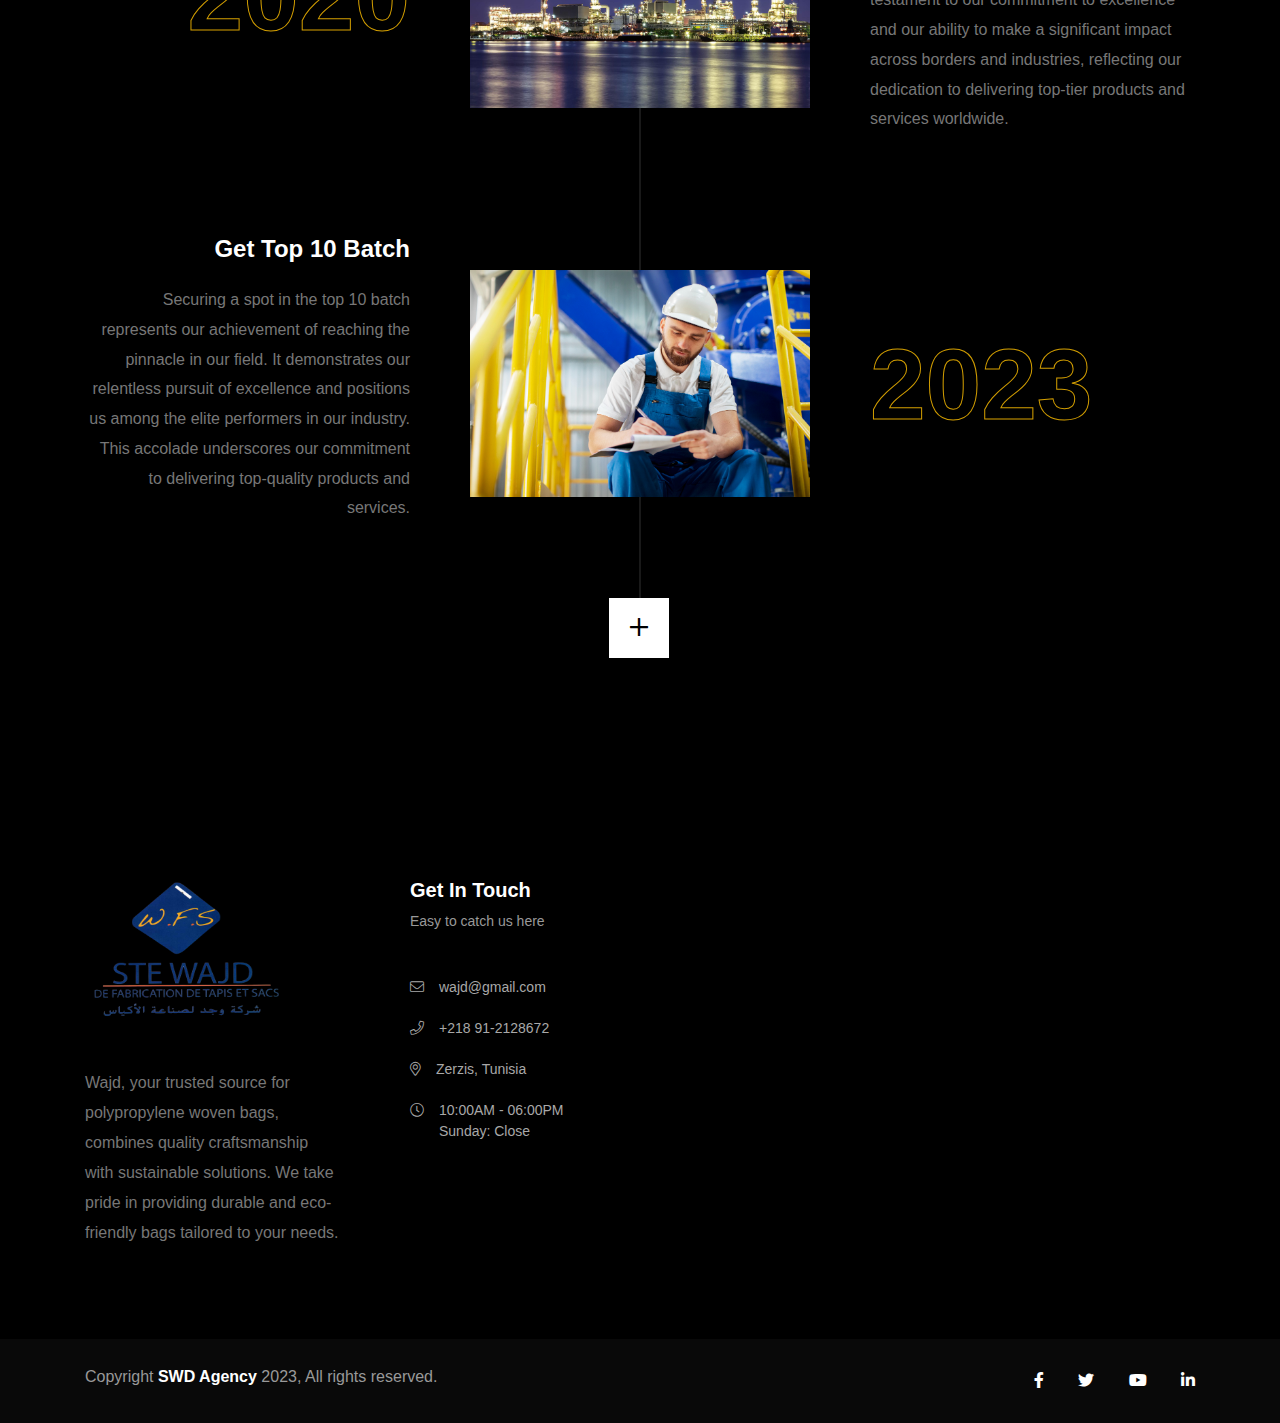
==== commit a45affa3: "msg" ====
--- a/about.html
+++ b/about.html
@@ -83,7 +83,7 @@
                                 <div class="main_menu1">
                                     <nav>
                                         <ul class="menu-right">
-                                            <li><a href="portfolio.html">Portfolio</a></li>
+                                            <li><a href="portfolio.html">Gallery</a></li>
                                             <li><a href="contact.html">Contact</a></li>
                                         </ul>
                                     </nav>
@@ -136,7 +136,7 @@
                             <li><a href="index.html">Home</a></li>
                             <li><a href="about.html">About</a></li>
                             <li><a href="service.html">Services</a></li>
-                            <li><a href="portfolio.html">Portfolio</a></li>
+                            <li><a href="portfolio.html">Gallery</a></li>
                             <li><a href="contact.html">Contact</a></li>
                         </ul>
                     </nav>
@@ -216,21 +216,6 @@
                             <p class="wow fadeInUp" data-wow-delay="0.4s">W.F.S has been able to support its customers in their development
                                 and to gain their confidenceespecially thanks to its impeccable
                                 service and assistance.</p>
-
-                            <div class="about_single_list has_top_border50 wow fadeInUp" data-wow-delay="0.5s">
-                                <div class="about_single_author">
-                                    <div class="about_auhtor_img">
-                                        <img src="assets/img/about/about_author.png" alt="author">
-                                    </div>
-                                    <div class="about_author_text">
-                                        <h5 class="about_author_name theme-3">The Founder</h5>
-                                        <span class="about_author_designation">Founder</span>
-                                    </div>
-                                </div>
-                                <div class="about_author_sign">
-                                    <img src="assets/img/bg/sign.png" alt="img">
-                                </div>
-                            </div>
                         </div>
                     </div>
                 </div>
@@ -297,31 +282,31 @@
                             <div class="col-xl-3 col-lg-3 col-sm-6">
                                 <div class="aboutcount_single wow fadeInUp" data-wow-delay="0.3s">
                                     <div class="aboutsingle_inner">
-                                        <span class="odostyle odometer" data-count="259">00</span>
-                                        <span class="odo_text">Projects <br>Done</span>                            
+                                        <span class="odostyle odometer" data-count="259">04</span>
+                                        <span class="odo_text">Product <br>Types</span>                            
                                     </div>
                                 </div>
                             </div>
                             <div class="col-xl-3 col-lg-3 col-sm-6">
                                 <div class="aboutcount_single wow fadeInUp" data-wow-delay="0.4s">
                                     <div class="aboutsingle_inner">
-                                        <span class="odostyle odometer" data-count="695">00</span>
-                                        <span class="odo_text">Worldwide <br>Remarks</span>
+                                        <span class="odostyle odometer" data-count="695">15</span>
+                                        <span class="odo_text">Factory <br>Machines</span>
                                     </div>
                                 </div>
                             </div>
                             <div class="col-xl-3 col-lg-3 col-sm-6">
                                 <div class="aboutcount_single wow fadeInUp" data-wow-delay="0.5s">
                                     <div class="aboutsingle_inner">
-                                        <span class="odostyle odometer" data-count="100">00</span>
-                                        <span class="odo_text">Expert <br>Team Mates</span>
+                                        <span class="odostyle odometer" data-count="100">127</span>
+                                        <span class="odo_text">Expert <br>Workers</span>
                                     </div>
                                 </div>
                             </div>
                             <div class="col-xl-3 col-lg-3 col-sm-6">
                                 <div class="aboutcount_single wow fadeInUp" data-wow-delay="0.6s">
                                     <div class="aboutsingle_inner">
-                                        <span class="odostyle odometer" data-count="21">00</span>
+                                        <span class="odostyle odometer" data-count="21">07</span>
                                         <span class="odo_text">Years <br>of experience</span>
                                     </div>
                                 </div>
@@ -494,23 +479,7 @@
                                 </div>
                             </div>
                         </div>
-                        <div class="col-xxl-3 col-xl-3 col-lg-6 col-md-6 col-sm-6">
-                            <div class="footer_widget mb-50 pl-10 wow fadeInUp" data-wow-delay="0.5s">
-                                <div class="footer_widget_title">
-                                    <h4 class="footer_title_text">newsletter <span class="footer_sub_text">Get weekly every updates</span></h4>
-                                </div>
-                                <div class="footer_widget_content">
-                                    <p>Subscribe our newsletter to get our
-                                        latest updates & news.</p>
-                                    <form action="#">
-                                        <div class="footer_form">
-                                            <input type="text" placeholder="Enter email address">
-                                            <button type="submit"><i class="fas fa-paper-plane"></i></button>
-                                        </div>
-                                    </form>
-                                </div>
-                            </div>
-                        </div>
+                         
                     </div>
                 </div>
             </div>
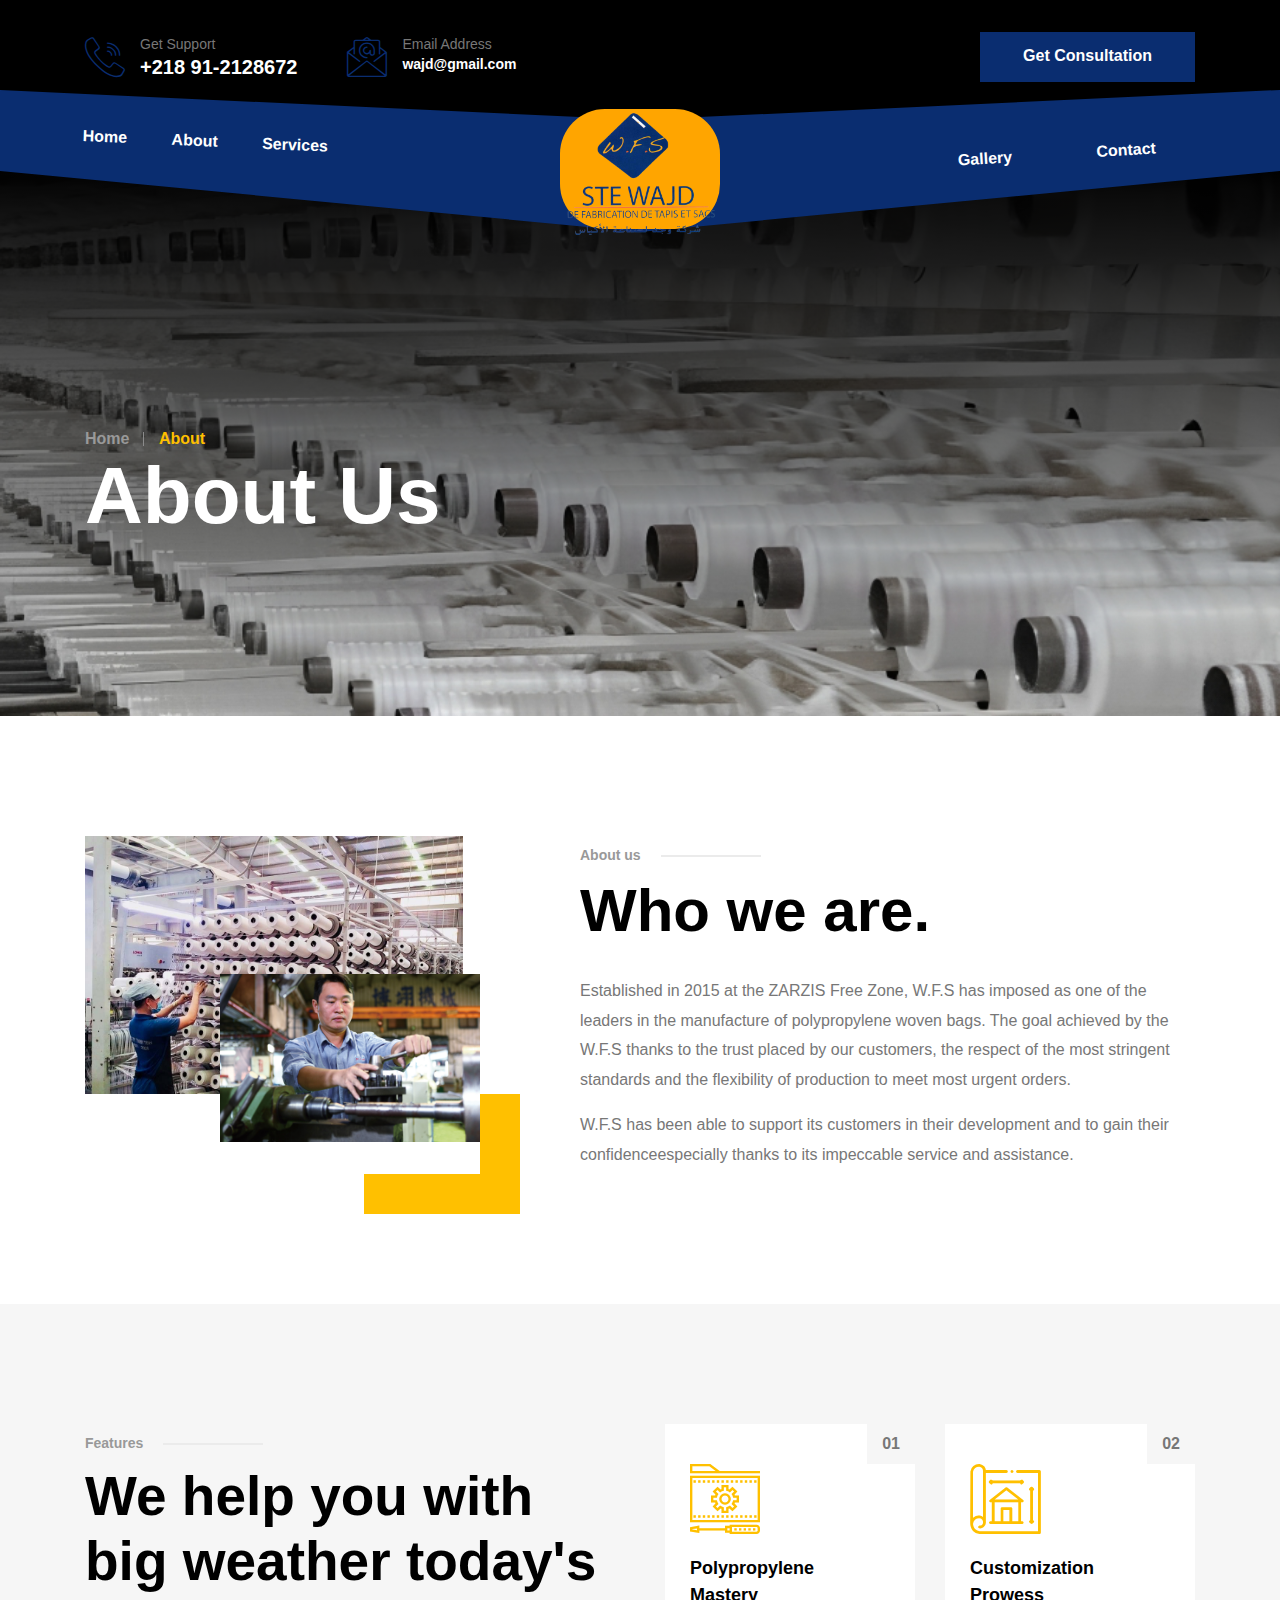
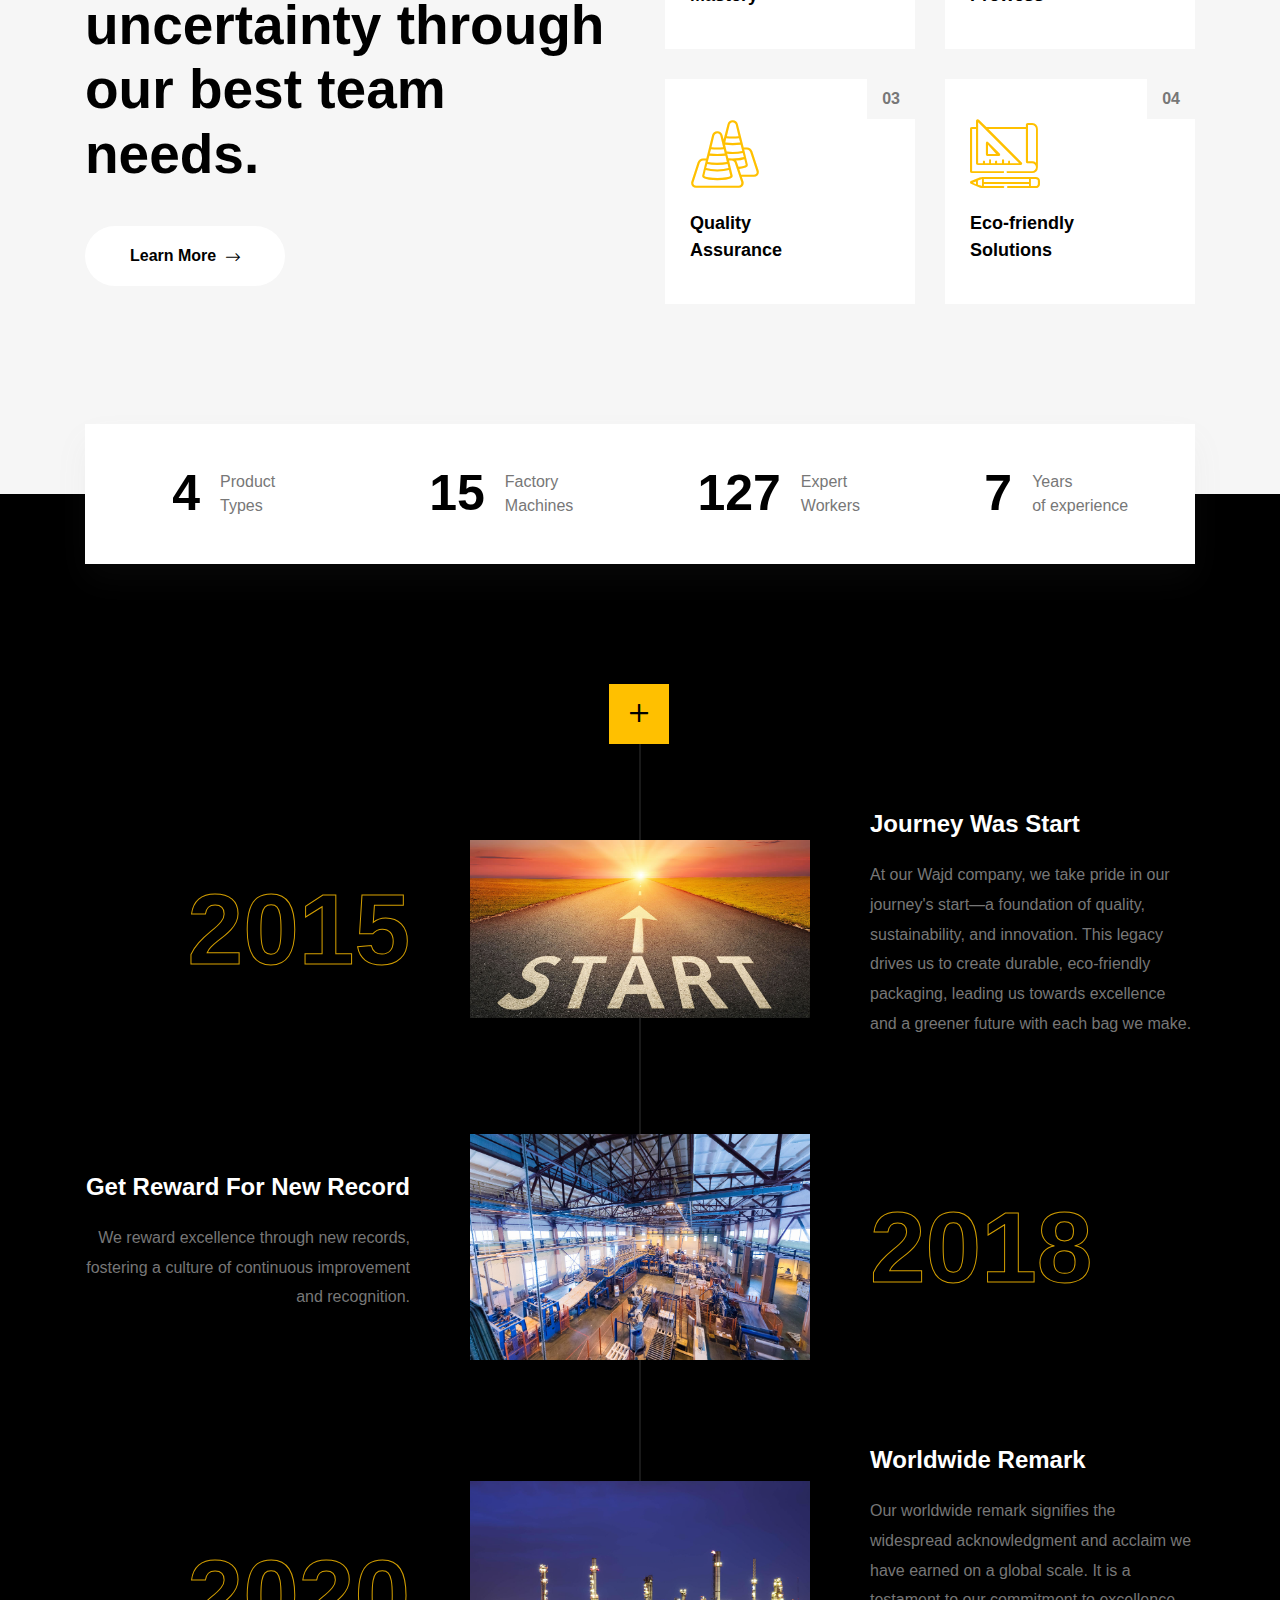
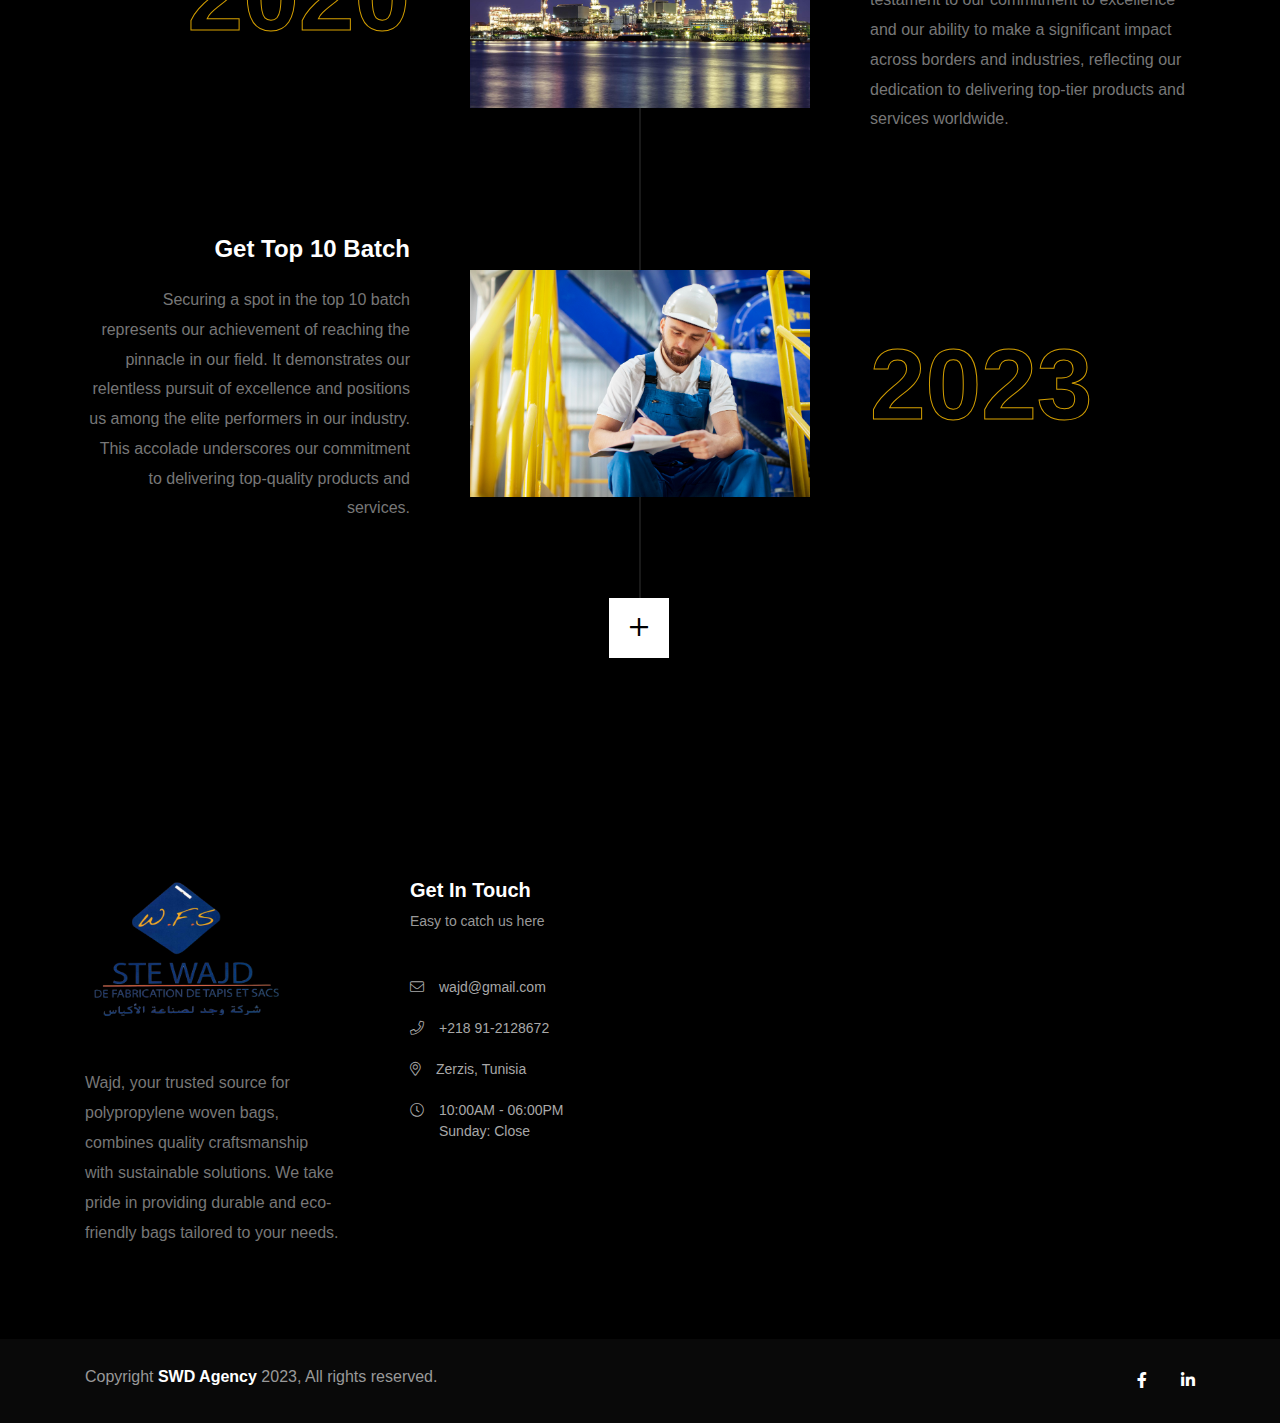
==== commit 0f60a722: "msg" ====
--- a/about.html
+++ b/about.html
@@ -491,9 +491,7 @@
                         </div>
                         <div class="col-xxl-7 col-sm-6">
                             <div class="footer_social text-sm-end text-center mb-30 wow fadeInRight" data-wow-delay="0.3s">
-                                <a href="#" target="_blank"><i class="fab fa-facebook-f"></i></a>
-                                <a href="#" target="_blank"><i class="fab fa-twitter"></i></a>
-                                <a href="#" target="_blank"><i class="fab fa-youtube"></i></a>
+                                 <a href="#" target="_blank"><i class="fab fa-facebook-f"></i></a>
                                 <a href="#" target="_blank"><i class="fab fa-linkedin-in"></i></a>
                             </div>
                         </div>
